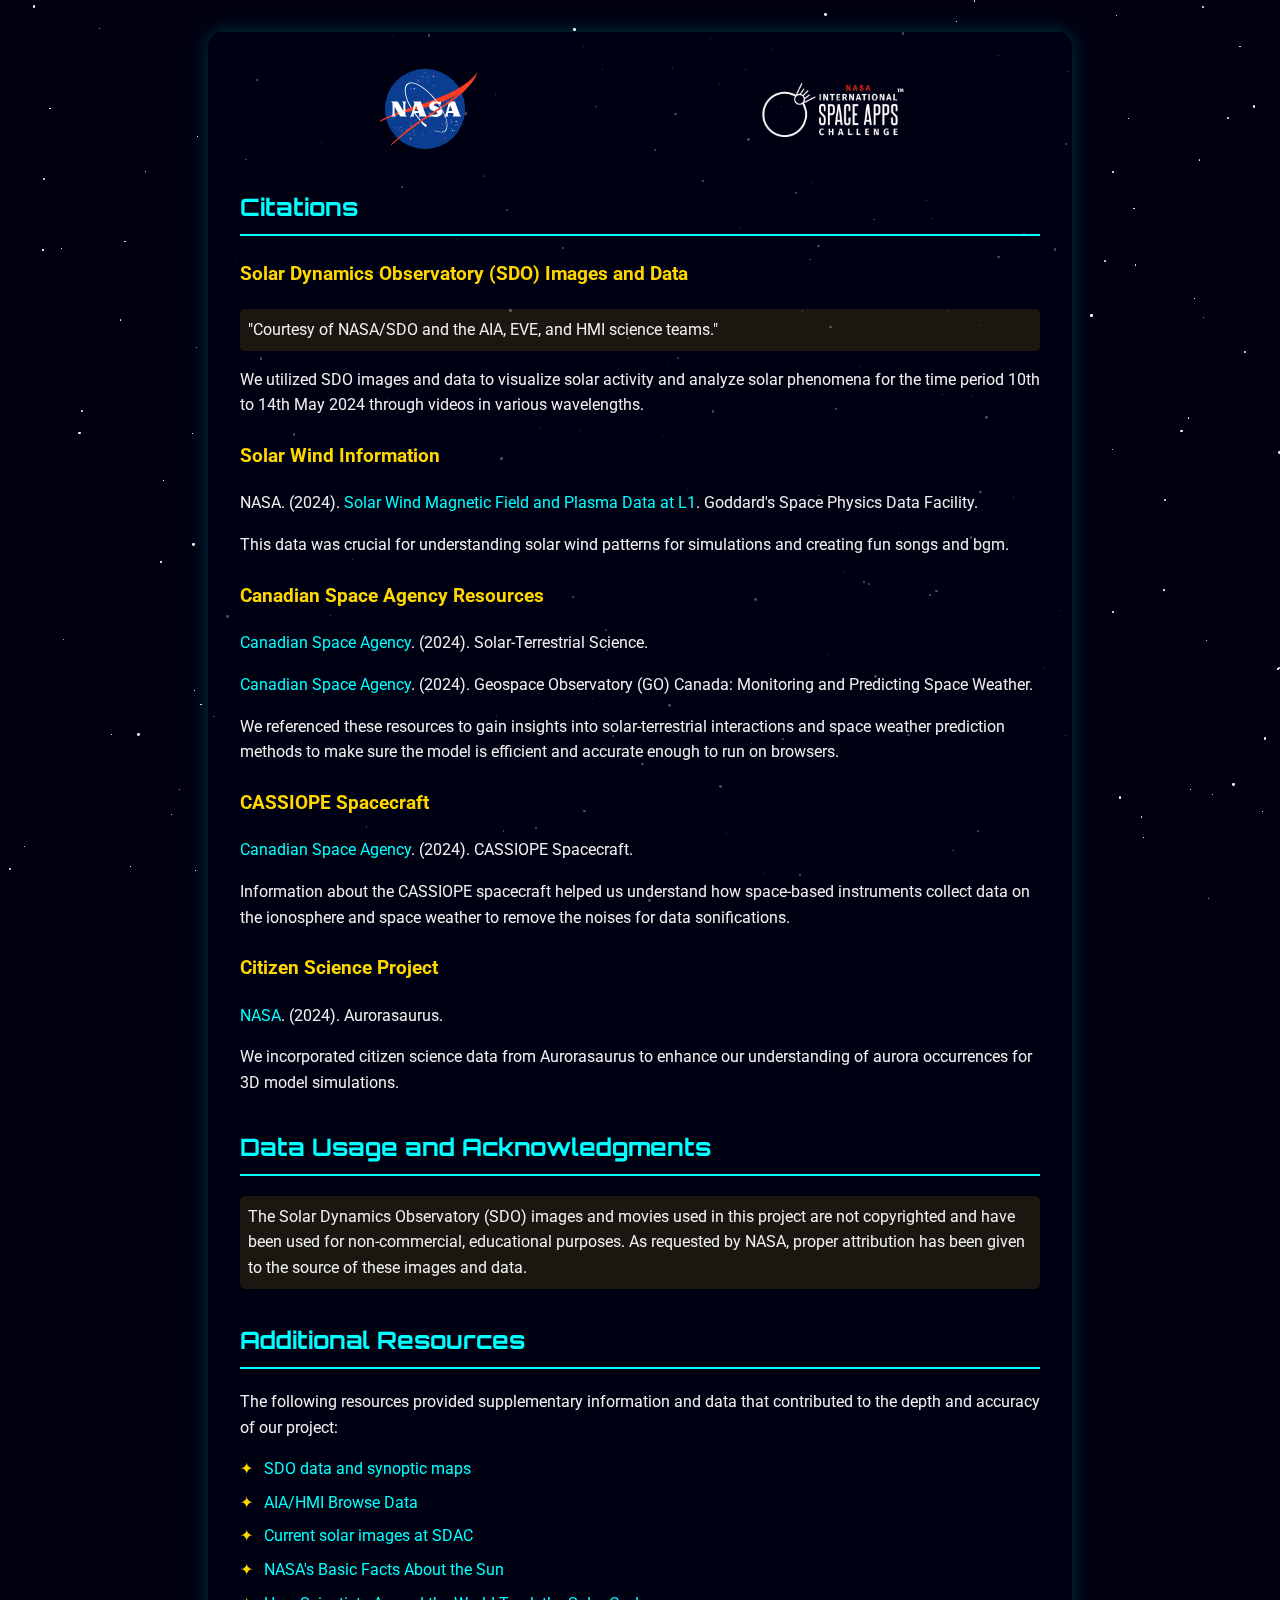
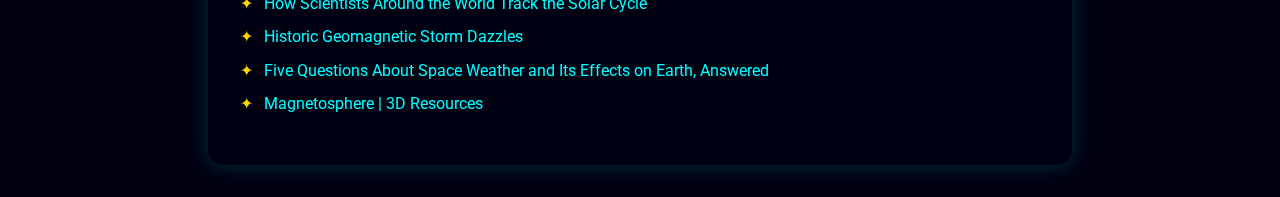
==== Citations/Citations.html @ d361d410 "Final Commit" ====
<!DOCTYPE html>
<html lang="en">
<head>
    <meta charset="UTF-8">
    <meta name="viewport" content="width=device-width, initial-scale=1.0">
    <title>NASA Space Apps Challenge Citations</title>
    <link href="https://fonts.googleapis.com/css2?family=Orbitron:wght@400;700&family=Roboto:wght@300;400;700&display=swap" rel="stylesheet">
    <style>
        :root {
            --primary-color: #ffd700;
            --secondary-color: #00ffff;
            --text-color: #f0f0f0;
            --bg-color: #000011;
        }
        body, html {
            margin: 0;
            padding: 0;
            background-color: var(--bg-color);
            color: var(--text-color);
            font-family: 'Roboto', sans-serif;
            line-height: 1.6;
            overflow-x: hidden;
        }
        body {
            background-color: transparent;
        }
        .stars {
            position: fixed;
            top: 0;
            left: 0;
            width: 100%;
            height: 100%;
            z-index: -1;
        }
        .star {
            position: absolute;
            background-color: #fff;
            border-radius: 50%;
            animation: twinkle 3s infinite;
        }
        @keyframes twinkle {
            0%, 100% { opacity: 0.5; transform: scale(1); }
            50% { opacity: 1; transform: scale(1.2); }
        }
        .container {
            max-width: 800px;
            margin: 2rem auto;
            padding: 2rem;
            background-color: rgba(0, 0, 20, 0.7);
            opacity: 1;
            border-radius: 15px;
            box-shadow: 0 0 20px rgba(0, 255, 255, 0.2);
            transition: transform 0.3s ease;
            z-index: 2;
        }
        h1 {
            font-family: 'Orbitron', sans-serif;
            color: var(--primary-color);
            text-align: center;
            font-size: 2.5rem;
            margin-bottom: 2rem;
            text-shadow: 0 0 10px rgba(255, 215, 0, 0.5);
        }
        h2 {
            font-family: 'Orbitron', sans-serif;
            color: var(--secondary-color);
            border-bottom: 2px solid var(--secondary-color);
            padding-bottom: 0.5rem;
            margin-top: 2rem;
        }
        h3 {
            color: var(--primary-color);
            margin-top: 1.5rem;
        }
        p, ul {
            margin-bottom: 1rem;
        }
        a {
            color: var(--secondary-color);
            text-decoration: none;
            transition: color 0.3s ease;
        }
        a:hover {
            color: var(--primary-color);
            text-decoration: underline;
        }
        ul {
            list-style-type: none;
            padding-left: 0;
        }
        li {
            margin-bottom: 0.5rem;
            position: relative;
            padding-left: 1.5rem;
        }
        li::before {
            content: '✦';
            position: absolute;
            left: 0;
            color: var(--primary-color);
        }
        .highlight {
            background-color: rgba(255, 215, 0, 0.1);
            padding: 0.5rem;
            border-radius: 5px;
            transition: background-color 0.3s ease;
        }
        .highlight:hover {
            background-color: rgba(255, 215, 0, 0.2);
        }
        .logo-container {
            display: flex;
            justify-content: space-around;
            align-items: center;
            margin-bottom: 2rem;
        }
        .logo {
            max-width: 150px;
            height: auto;
        }
        .music-control {
            margin-top: 20px;
            padding: 10px 20px;
            background-color: var(--primary-color);
            color: #000;
            border: none;
            border-radius: 5px;
            cursor: pointer;
            font-size: 16px;
        }
        .music-control:hover {
            background-color: var(--secondary-color);
        }
    </style>
</head>
<body>
    <div class="stars"></div>
    <div class="container">
        <div class="logo-container">
            <img src="./NASA_logo.svg" alt="Space Apps Challenge Logo" class="logo">
            <img src="./Space Apps Challenge Logo.png" alt="Space Apps Challenge Logo" class="logo">
        </div>
        <!-- Audio element for background music -->
        <audio id="background-audio" autoplay loop muted>
            <source src="your-audio-file.mp3" type="audio/mpeg">
            Your browser does not support the audio element.
        </audio>

        <!-- Button to toggle music
        <button class="music-control" onclick="toggleMusic()">Music Off</button>
        <h1>Solar Project Citations</h1> -->

        <h2>Citations</h2>

        <h3>Solar Dynamics Observatory (SDO) Images and Data</h3>
        <p class="highlight">"Courtesy of NASA/SDO and the AIA, EVE, and HMI science teams."</p>
        <p>We utilized SDO images and data to visualize solar activity and analyze solar phenomena for the time period 10th to 14th May 2024 through videos in various wavelengths.</p>

        <h3>Solar Wind Information</h3>
        <p>NASA. (2024). <a href="https://omniweb.gsfc.nasa.gov/ow.html" target="_blank">Solar Wind Magnetic Field and Plasma Data at L1</a>. Goddard's Space Physics Data Facility.</p>
        <p>This data was crucial for understanding solar wind patterns for simulations and creating fun songs and bgm.</p>

        <h3>Canadian Space Agency Resources</h3>
        <p><a href="https://www.asc-csa.gc.ca/eng/sciences/solar-terrestrial.asp" target="_blank">Canadian Space Agency</a>. (2024). Solar-Terrestrial Science.</p>
        <p><a href="https://www.asc-csa.gc.ca/eng/sciences/geospace-observatory-canada-initiative.asp" target="_blank">Canadian Space Agency</a>. (2024). Geospace Observatory (GO) Canada: Monitoring and Predicting Space Weather.</p>
        <p>We referenced these resources to gain insights into solar-terrestrial interactions and space weather prediction methods to make sure the model is efficient and accurate enough to run on browsers.</p>

        <h3>CASSIOPE Spacecraft</h3>
        <p><a href="https://www.asc-csa.gc.ca/eng/satellites/cassiope.asp" target="_blank">Canadian Space Agency</a>. (2024). CASSIOPE Spacecraft.</p>
        <p>Information about the CASSIOPE spacecraft helped us understand how space-based instruments collect data on the ionosphere and space weather to remove the noises for data sonifications.</p>

        <h3>Citizen Science Project</h3>
        <p><a href="https://aurorasaurus.org/" target="_blank">NASA</a>. (2024). Aurorasaurus.</p>
        <p>We incorporated citizen science data from Aurorasaurus to enhance our understanding of aurora occurrences for 3D model simulations.</p>

        <h2>Data Usage and Acknowledgments</h2>
        <p class="highlight">The Solar Dynamics Observatory (SDO) images and movies used in this project are not copyrighted and have been used for non-commercial, educational purposes. As requested by NASA, proper attribution has been given to the source of these images and data.</p>

        <h2>Additional Resources</h2>
        <p>The following resources provided supplementary information and data that contributed to the depth and accuracy of our project:</p>
        <ul>
          <li><a href="https://sdo.gsfc.nasa.gov/data/synoptic/" target="_blank">SDO data and synoptic maps</a></li>
          <li><a href="https://sdo.gsfc.nasa.gov/data/aiahmi/" target="_blank">AIA/HMI Browse Data</a></li>
          <li><a href="https://umbra.nascom.nasa.gov/images/latest.html" target="_blank">Current solar images at SDAC</a></li>
          <li><a href="https://solarsystem.nasa.gov/solar-system/sun/overview/" target="_blank">NASA's Basic Facts About the Sun</a></li>
          <li><a href="https://www.nasa.gov/science-research/heliophysics/how-scientists-around-the-world-track-the-solar-cycle/" target="_blank">How Scientists Around the World Track the Solar Cycle</a></li>
          <li><a href="https://earthobservatory.nasa.gov/images/152815/historic-geomagnetic-storm-dazzles" target="_blank">Historic Geomagnetic Storm Dazzles</a></li>
          <li><a href="https://www.nasa.gov/technology/five-questions-about-space-weather-and-its-effects-on-earth-answered/" target="_blank">Five Questions About Space Weather and Its Effects on Earth, Answered</a></li>
          <li><a href="https://nasa3d.arc.nasa.gov/detail/magnetosphere-model" target="_blank">Magnetosphere | 3D Resources</a></li>
      </ul>
 
    </div>

    <script>
      function createStars() {
          const stars = document.querySelector('.stars');
          for (let i = 0; i < 200; i++) {
              const star = document.createElement('div');
              star.className = 'star';
              const size = Math.random() * 3;
              star.style.width = `${size}px`;
              star.style.height = `${size}px`;
              star.style.left = `${Math.random() * 100}%`;
              star.style.top = `${Math.random() * 100}%`;
              star.style.animationDuration = `${Math.random() * 3 + 2}s`;
              star.style.animationDelay = `${Math.random() * 3}s`;
              stars.appendChild(star);
          }
      }
      createStars();


    function toggleMusic() {
        var audio = document.getElementById("background-audio");
        if (audio.muted) {
            audio.muted = false; // Unmute the audio
            document.querySelector('.music-control').innerText = "Music Off"; // Change button text
        } else {
            audio.muted = true; // Mute the audio
            document.querySelector('.music-control').innerText = "Music On"; // Change button text
        }
    }
    </script>
</body>
</html>
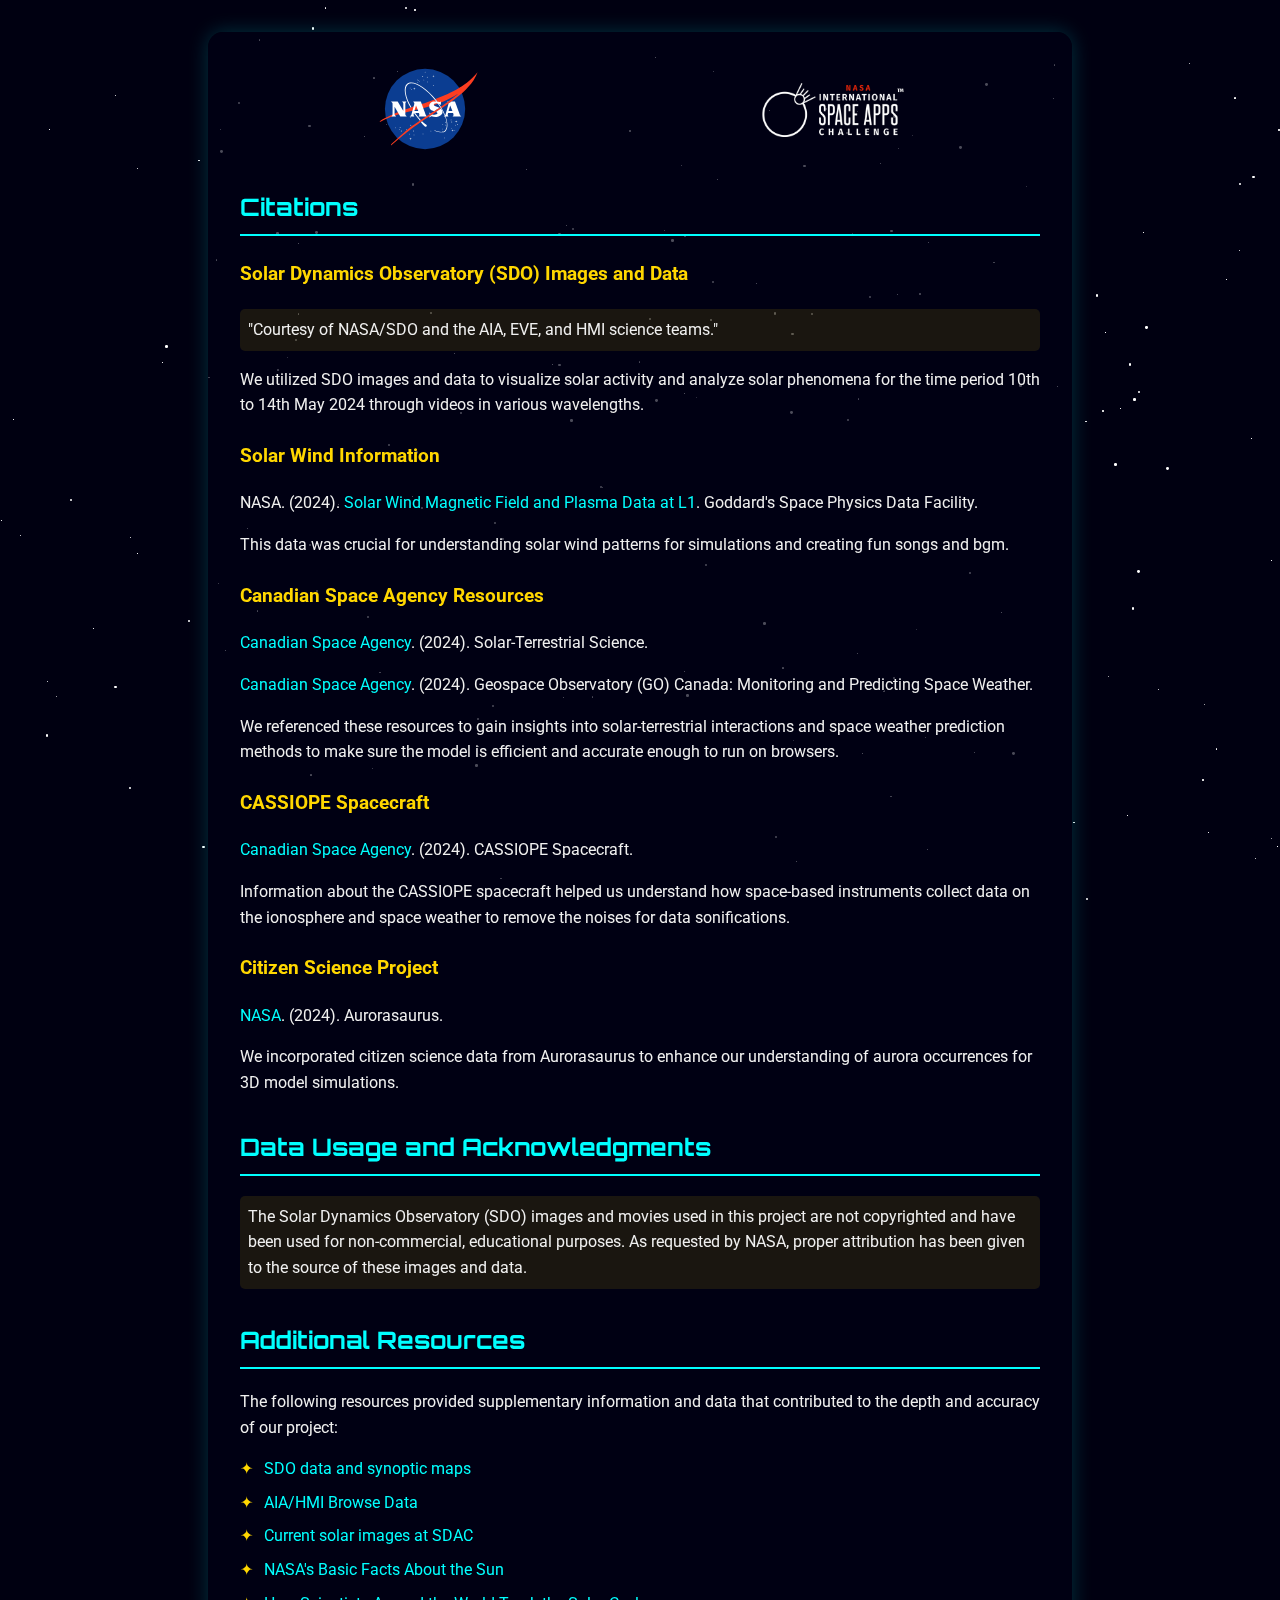
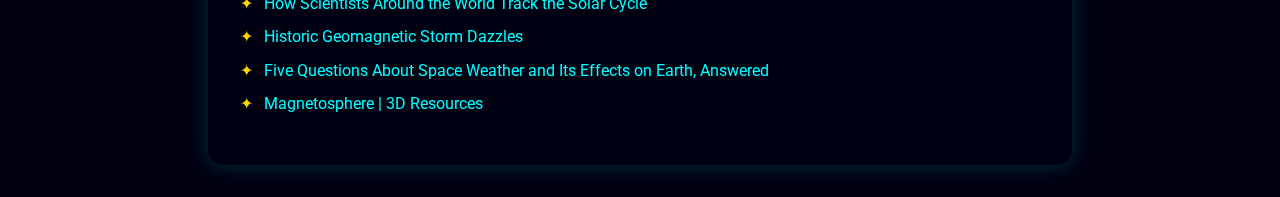
==== commit 686db881: "Update Citations.html Music Toggle on Reload feature" ====
--- a/Citations/Citations.html
+++ b/Citations/Citations.html
@@ -215,11 +215,13 @@
         if (audio.muted) {
             audio.muted = false; // Unmute the audio
             document.querySelector('.music-control').innerText = "Music Off"; // Change button text
-        } else {
+        } 
+        /* else {
             audio.muted = true; // Mute the audio
             document.querySelector('.music-control').innerText = "Music On"; // Change button text
-        }
+        } */
     }
+    toggleMusic()
     </script>
 </body>
-</html>+</html>
